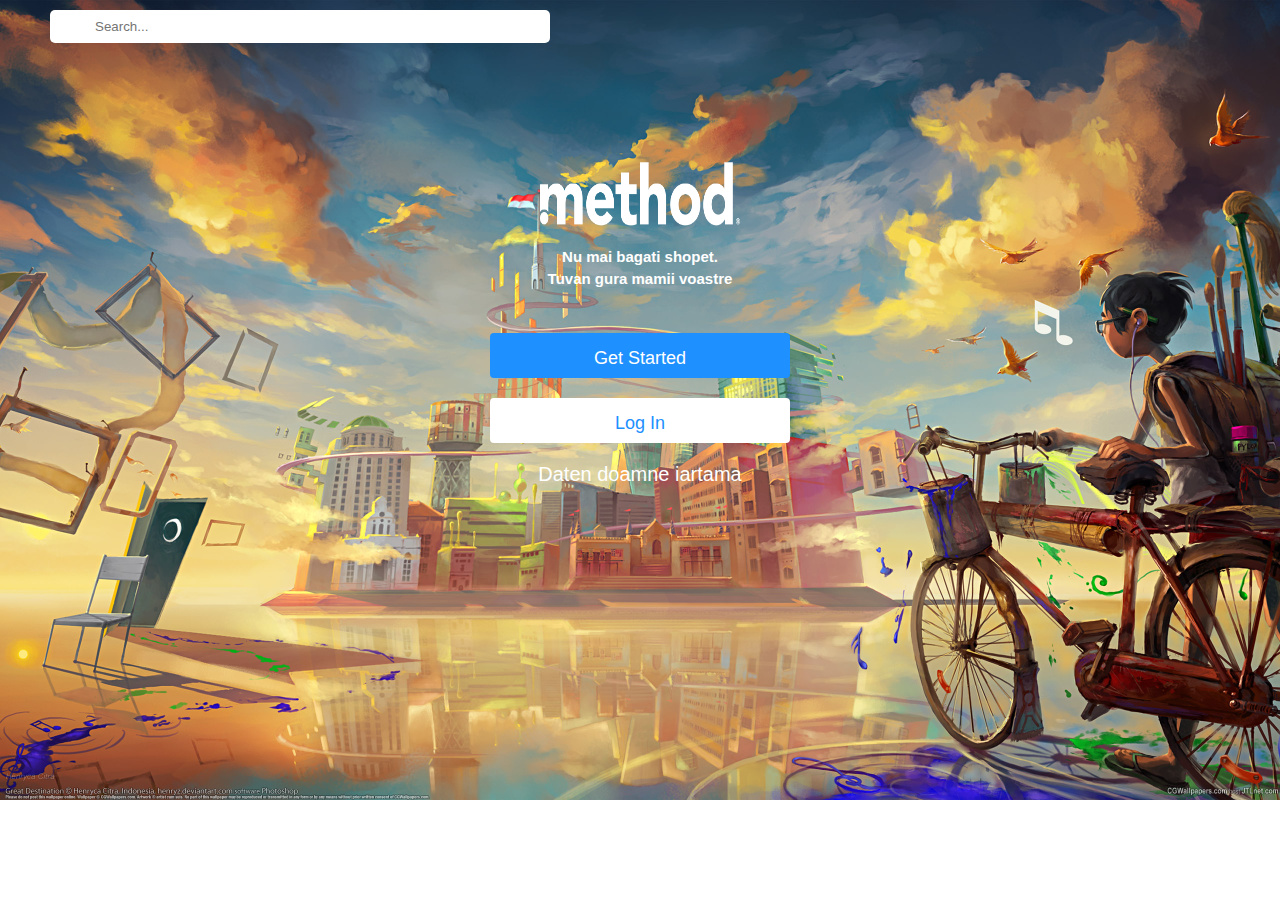
==== index.html @ ab697037 "Index and Home pages Basic" ====
<!DOCTYPE html>
<!--
To change this license header, choose License Headers in Project Properties.
To change this template file, choose Tools | Templates
and open the template in the editor.
-->
<html>
    <head>
        <link rel="stylesheet" href="styles/style.css" type="text/css"/>



        <title>TODO supply a title</title>
        <meta charset="UTF-8">
        <meta name="viewport" content="width=device-width, initial-scale=1.0">
    </head>
    <body>
        <div class ="searchbar">
            <form>
                
                <input type="search" id="search" placeholder="Search..." />
            </form>
        </div>

        <div class ="container">
            <img src="images/logo.png">
            <h2 class="sopet"> Nu mai bagati shopet. <br>
                Tuvan gura mamii voastre</h2>
            <form>
                <button type="button" class="btn" id="btn1">
                    Get Started
                </button>
                <button type="button" class="btn" id="btn2">
                    Log In
                </button>
            </form>
            <a href="#" id="best">Daten doamne iartama</a>
        </div>
        
        <div class="batsifut">
            <a href="#">Terms</a>
            <a href="#">Privacy</a>
            <a href="#">Support</a>
            <a href="#">Contact</a>
            
            
        </div>
    </body>
</html>
---- styles/style.css ----
body{
    margin: 0 auto;
    background-image: url("../images/background.jpg");
    background-repeat: no-repeat;
    background-size: 100%;
}

.container {
    width: 500px;
    height: 350px;
    text-align: center;
    background-color: rgba(52,74,97,0);
    border-radius: 4px;
    margin: 0 auto;
    margin-top: 100px;
    

}
.searchbar{
    height: 40px;
    width: 600px;
    background-color: rgba(52,74,97,0);
    padding: 10px;
    padding-left: 50px;
}

#search{
    background: #fff;
    height: 33px;
    width: 500px;border: none;
    font-size: 10pt;
    float: left;
    color: #63717f;
    padding-left: 45px;
    -webkit-border-radius: 5px;
    -moz-border-radius: 5px;
    border-radius: 5px;
}

.container img{
    width: 40%;
    height: 20%;

}

.sopet{

    font-style: normal;
    font-variant: normal;
    font-family: sans-serif;
    font-size: 15px;
    line-height: 22px;
    white-space: nowrap;
    color: #fff;
    text-align: center;
    padding-bottom: 30px;
}

.btn {
    padding: 15px 30px;
    border-radius: 4px;
    border: none;
    height: 45px;
    width: 300px;
    font-size: 18px;
    margin-bottom: 20px;
}

#btn1 {
    color:#fff;
    background-color: #1E90FF;
}
#btn2 { 
    color:#1E90FF;
    background-color: #fff;
}
#best{
    font-style: normal;
    font-variant: normal;
    font-family: sans-serif;
    font-size: 20px;
    line-height: 22px;
    white-space: nowrap;
    color: #fff;
    text-align: center;
    text-decoration:none;

}

.batsifut{
   position:absolute;
   bottom:0;
   width:500px;
   height:40px;  
   background:#6cf;
   background-color: rgba(52,74,97,0);
   padding-left: 30px;
}
.batsifut a{
    display: inline-block;
    color: #fff;
    text-decoration: none;
    font-size: 17px;
    padding-right: 5px;
    padding-left: 5px;
    margin-left: -5px;
    margin-right: 12px;
    font-weight: normal
}
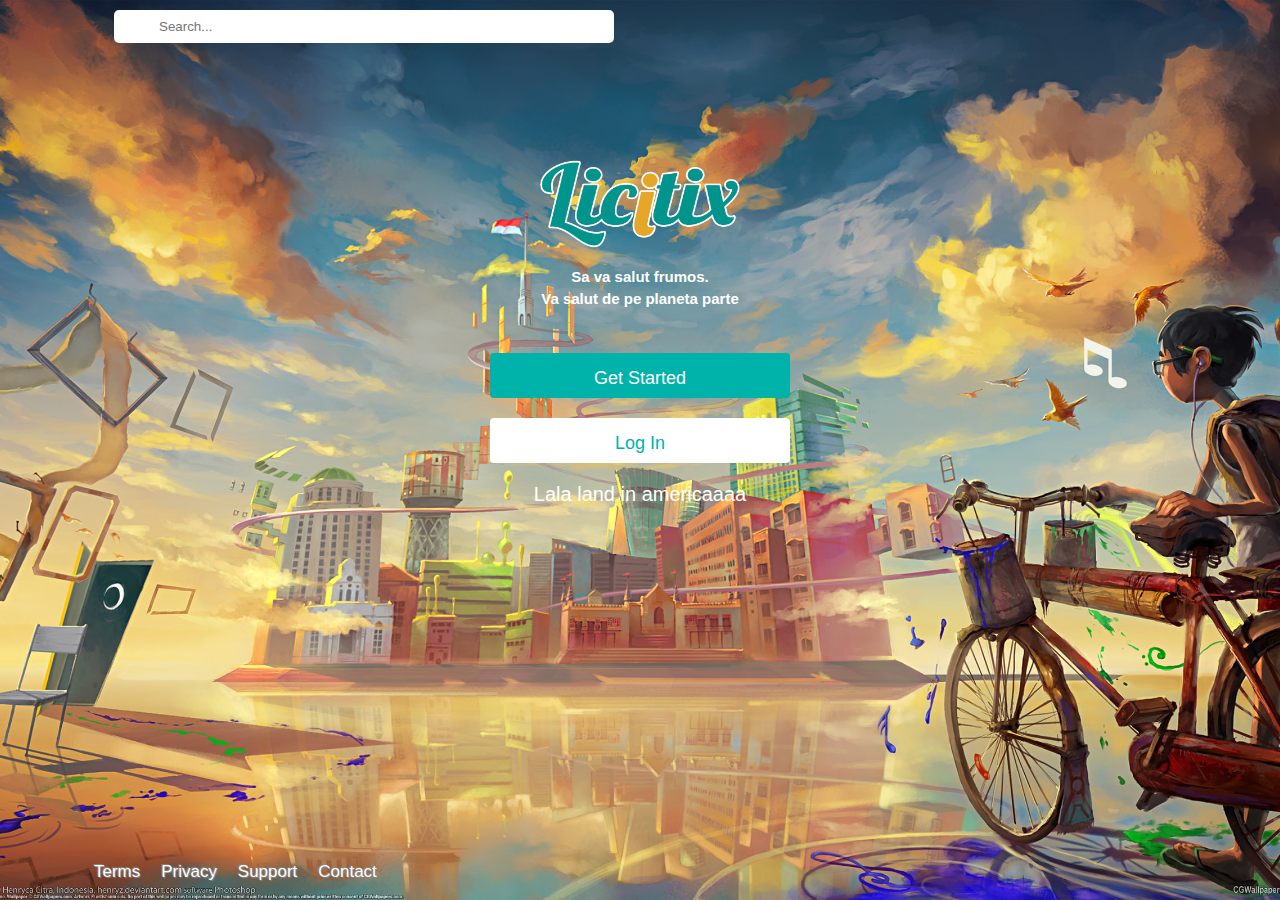
==== commit 955ed804: "Update Home page + Index Page" ====
--- a/index.html
+++ b/index.html
@@ -6,44 +6,77 @@
 -->
 <html>
     <head>
+        <link rel="icon" href="images/icon.png" />
+        <title>LicitiX.com | Auction is life</title>
+        <meta charset="UTF-8">
+        <meta name="viewport" content="width=device-width, initial-scale=1.0">
+        <meta name="description" content="Buy or sell all types of items in our online auction">
+        <meta name="keywords" content="auction site, auction online, buy, sell, auction shop">
+        <meta name="authors" content="Alexandru Rusu, Claudia Lucasi, Cristian Iacob">
+
         <link rel="stylesheet" href="styles/style.css" type="text/css"/>
 
-
-
-        <title>TODO supply a title</title>
-        <meta charset="UTF-8">
-        <meta name="viewport" content="width=device-width, initial-scale=1.0">
+        <script type="text/javascript">
+            function toggle_div_fun(id) {
+               document.getElementById("btn1").style.display = 'none';
+               document.getElementById("btn2").style.display = 'none';
+               document.getElementById(id).style.display = 'block';
+            }
+        </script>
+        
     </head>
     <body>
-        <div class ="searchbar">
-            <form>
+        <div class = "body-container">
+            <div class ="searchbar">
+                <form>
+                    
+                    <input type="search" id="search" placeholder="Search..." />
+                </form>
+            </div>
+
+            <div class ="container">
+                <img src="images/logo_licitix2.png">
+                <h2 class="sopet"> Sa va salut frumos. <br>
+                    Va salut de pe planeta parte</h2>
                 
-                <input type="search" id="search" placeholder="Search..." />
-            </form>
-        </div>
-
-        <div class ="container">
-            <img src="images/logo.png">
-            <h2 class="sopet"> Nu mai bagati shopet. <br>
-                Tuvan gura mamii voastre</h2>
-            <form>
-                <button type="button" class="btn" id="btn1">
-                    Get Started
-                </button>
-                <button type="button" class="btn" id="btn2">
-                    Log In
-                </button>
-            </form>
-            <a href="#" id="best">Daten doamne iartama</a>
-        </div>
-        
-        <div class="batsifut">
-            <a href="#">Terms</a>
-            <a href="#">Privacy</a>
-            <a href="#">Support</a>
-            <a href="#">Contact</a>
-            
-            
+                    <button onclick="toggle_div_fun('form3');" class="btn" id="btn1">
+                        Get Started
+                    </button>
+                    <button onclick="toggle_div_fun('form2');" class="btn" id="btn2">
+                        Log In
+                    </button>
+                
+                <form id="form2">
+                    <input type="text" id="ipt" placeholder="Username">
+                    <input type="password" id="ipt" placeholder="Password">
+                    <button type="button" class="btn" id="btn1" onclick="location.href='home.html'">
+                        Log In
+                    </button> 
+                </form>
+                
+                <form id="form3">
+                    <input type="text" id="ipt" placeholder="Username">
+                    <input type="password" id="ipt" placeholder="Password">
+                    <button type="button" class="btn" id="btn1" onclick="location.href='home.html'">
+                        Register
+                    </button> 
+                </form>
+                <!--
+                <script>
+                    toggle_div_fun('form3');
+                </script>
+                -->
+                
+                <a href="#" id="best">Lala land in americaaaa</a>
+            </div>
+            <div class="lalaland">
+                <a href="#">Terms</a>
+                <a href="#">Privacy</a>
+                <a href="#">Support</a>
+                <a href="#">Contact</a>
+                
+                
+            </div>
         </div>
     </body>
 </html>
--- a/styles/style.css
+++ b/styles/style.css
@@ -1,8 +1,32 @@
 body{
+    color: #222;
+    font: 14px/1.4 Arial, Helvetica, sans-serif;
+    padding: 0;
     margin: 0 auto;
+    -webkit-font-smoothing: subpixel-antialiased;
     background-image: url("../images/background.jpg");
+    
+    background-position: center center;
+
+    
     background-repeat: no-repeat;
-    background-size: 100%;
+
+    
+    background-attachment: fixed;
+
+    
+    background-size: cover;
+
+    
+    background-color: #464646;
+}
+
+.body-container {
+    width: 90%;
+    max-width: 1350px;
+    min-width: 500px;
+    margin: auto;
+    overflow: hidden;
 }
 
 .container {
@@ -13,7 +37,7 @@
     border-radius: 4px;
     margin: 0 auto;
     margin-top: 100px;
-    
+
 
 }
 .searchbar{
@@ -30,7 +54,7 @@
     width: 500px;border: none;
     font-size: 10pt;
     float: left;
-    color: #63717f;
+    color: #020202;
     padding-left: 45px;
     -webkit-border-radius: 5px;
     -moz-border-radius: 5px;
@@ -39,7 +63,6 @@
 
 .container img{
     width: 40%;
-    height: 20%;
 
 }
 
@@ -68,10 +91,10 @@
 
 #btn1 {
     color:#fff;
-    background-color: #1E90FF;
+    background-color: #00b3aa;
 }
 #btn2 { 
-    color:#1E90FF;
+    color:#00b3aa;
     background-color: #fff;
 }
 #best{
@@ -87,19 +110,20 @@
 
 }
 
-.batsifut{
-   position:absolute;
-   bottom:0;
-   width:500px;
-   height:40px;  
-   background:#6cf;
-   background-color: rgba(52,74,97,0);
-   padding-left: 30px;
-}
-.batsifut a{
+.lalaland{
+    position:absolute;
+    bottom:0;
+    width:500px;
+    height:40px;  
+    background:#6cf;
+    background-color: rgba(52,74,97,0);
+    padding-left: 30px;
+}
+.lalaland a{
     display: inline-block;
     color: #fff;
     text-decoration: none;
+    text-shadow: 1px 1px 1px #888, -1px -1px 1px #888;
     font-size: 17px;
     padding-right: 5px;
     padding-left: 5px;
@@ -108,4 +132,105 @@
     font-weight: normal
 }
 
-
+#ipt{
+    padding: 15px 30px;
+    border-radius: 4px;
+    border: none;
+    height: 15px;
+    width: 240px;
+    font-size: 18px;
+    margin-bottom: 20px;
+}
+#form2{
+    display: none;
+}
+#form3{
+    display: none;
+}
+
+
+@media only screen and (max-width: 767px){
+
+    .searchbar{
+
+        height: 40px;
+        width: 240px;
+        background-color: rgba(52,74,97,0);
+        padding: 10px;
+        padding-left: 50px;
+    }
+
+    #search{
+
+        background: #fff;
+        height: 33px;
+        width: 200px;border: none;
+        font-size: 10pt;
+        float: left;
+        color: #63717f;
+        padding-left: 45px;
+        -webkit-border-radius: 5px;
+        -moz-border-radius: 5px;
+        border-radius: 5px;
+    }
+
+
+    .container {
+        width: 260px;
+        height: 350px;
+        text-align: center;
+        background-color: rgba(52,74,97,0);
+        border-radius: 4px;
+        margin: 0 auto;
+        margin-top: 50px;
+    }   
+    .btn {
+        padding: 15px 30px;
+        border-radius: 4px;
+        border: none;
+        height: 45px;
+        width: 250px;
+        font-size: 18px;
+        margin-bottom: 20px;
+    }
+
+
+    .lalaland{
+        position:absolute;
+        bottom:0;
+        width:250px;
+        height:40px;  
+        background:#6cf;
+        background-color: rgba(52,74,97,0);
+        padding-left: 30px;
+    }
+
+
+    #ipt{
+        padding: 15px 30px;
+        border-radius: 4px;
+        border: none;
+        height: 15px;
+        width: 200px;
+        font-size: 18px;
+        margin-bottom: 20px;
+    }
+
+
+    .lalaland a{
+        display: inline-block;
+        color: #fff;
+        text-decoration: none;
+        font-size: 13px;
+        padding-right: 5px;
+        padding-left: 5px;
+        margin-left: -5px;
+        margin-right: 12px;
+        font-weight: normal
+    }
+
+}
+
+
+
+
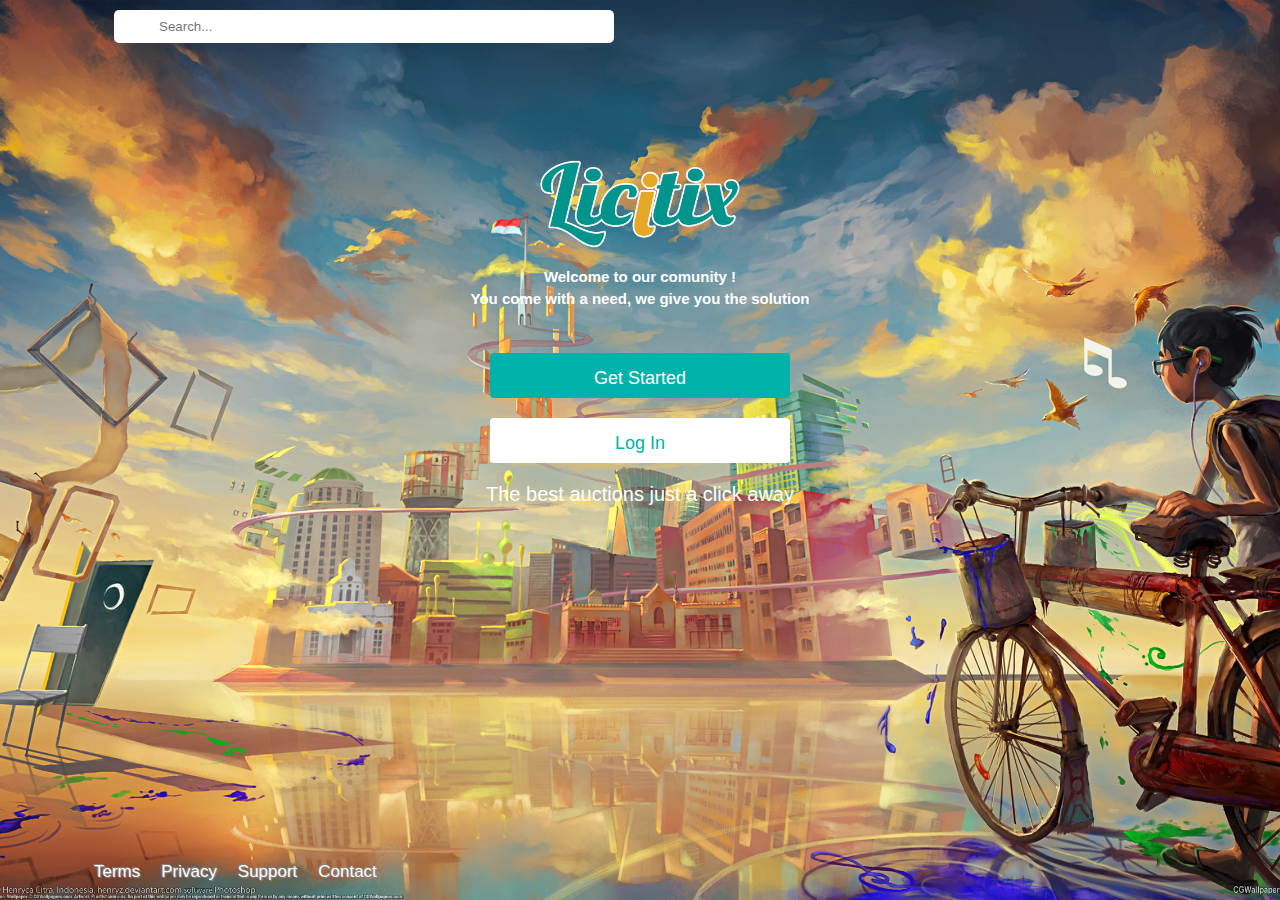
==== commit 525d296a: "Changes" ====
--- a/index.html
+++ b/index.html
@@ -28,16 +28,15 @@
     <body>
         <div class = "body-container">
             <div class ="searchbar">
-                <form>
-                    
+                <form  method="get" action="paginare.html">
                     <input type="search" id="search" placeholder="Search..." />
                 </form>
             </div>
 
             <div class ="container">
                 <img src="images/logo_licitix2.png">
-                <h2 class="sopet"> Sa va salut frumos. <br>
-                    Va salut de pe planeta parte</h2>
+                <h2 class="sopet"> Welcome to our comunity ! <br>
+                    You come with a need, we give you the solution</h2>
                 
                     <button onclick="toggle_div_fun('form3');" class="btn" id="btn1">
                         Get Started
@@ -67,13 +66,13 @@
                 </script>
                 -->
                 
-                <a href="#" id="best">Lala land in americaaaa</a>
+                <a href="#" id="best">The best auctions just a click away</a>
             </div>
             <div class="lalaland">
                 <a href="#">Terms</a>
                 <a href="#">Privacy</a>
                 <a href="#">Support</a>
-                <a href="#">Contact</a>
+                <a href="contact.html">Contact</a>
                 
                 
             </div>
--- a/styles/style.css
+++ b/styles/style.css
@@ -21,17 +21,24 @@
     background-color: #464646;
 }
 
+.container .btn:hover, .container .btn:focus, .container .btn:active, .container .btn.is-active {
+    cursor: pointer;
+    color: #000;
+}
+
 .body-container {
     width: 90%;
     max-width: 1350px;
-    min-width: 500px;
+
     margin: auto;
     overflow: hidden;
 }
 
+
+
 .container {
     width: 500px;
-    height: 350px;
+    height: 430px;
     text-align: center;
     background-color: rgba(52,74,97,0);
     border-radius: 4px;
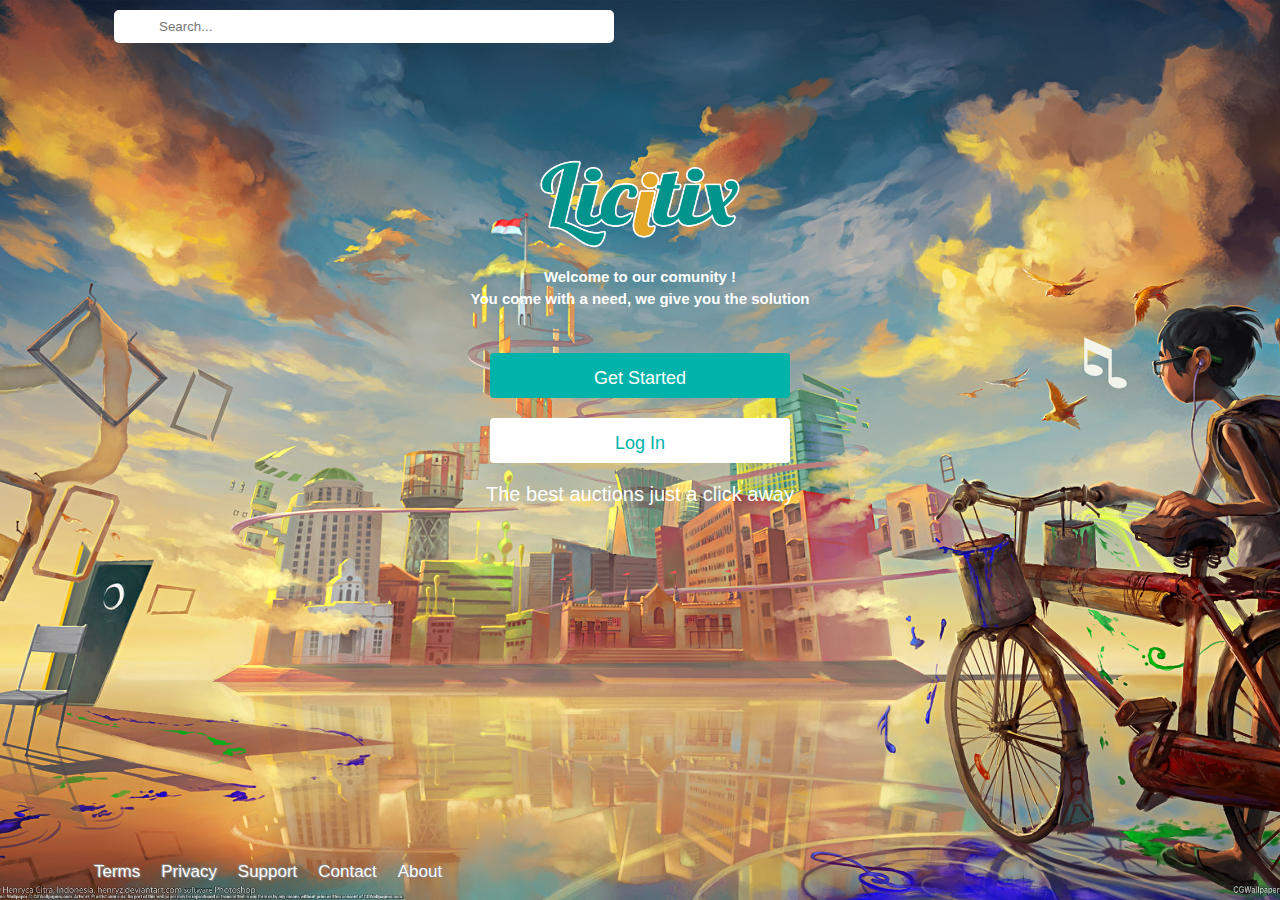
==== commit d9765143: "RAPORT" ====
--- a/index.html
+++ b/index.html
@@ -53,9 +53,11 @@
                     </button> 
                 </form>
                 
-                <form id="form3">
-                    <input type="text" id="ipt" placeholder="Username">
+                <form id="form3" action="register.php" method="POST">
+                    <input type="text" name="name" id="ipt" placeholder="Iacob Cristian">
+                    <input type="text" id="ipt" placeholder="Email">
                     <input type="password" id="ipt" placeholder="Password">
+                    <input type="text" id="ipt" placeholder="Adress">
                     <button type="button" class="btn" id="btn1" onclick="location.href='home.html'">
                         Register
                     </button> 
@@ -73,6 +75,7 @@
                 <a href="#">Privacy</a>
                 <a href="#">Support</a>
                 <a href="contact.html">Contact</a>
+                <a href="raport.html">About</a>
                 
                 
             </div>
--- a/styles/style.css
+++ b/styles/style.css
@@ -155,6 +155,10 @@
     display: none;
 }
 
+#form3 #ipt{
+    height: 2px;
+    margin-bottom: 5px;
+}
 
 @media only screen and (max-width: 767px){
 
